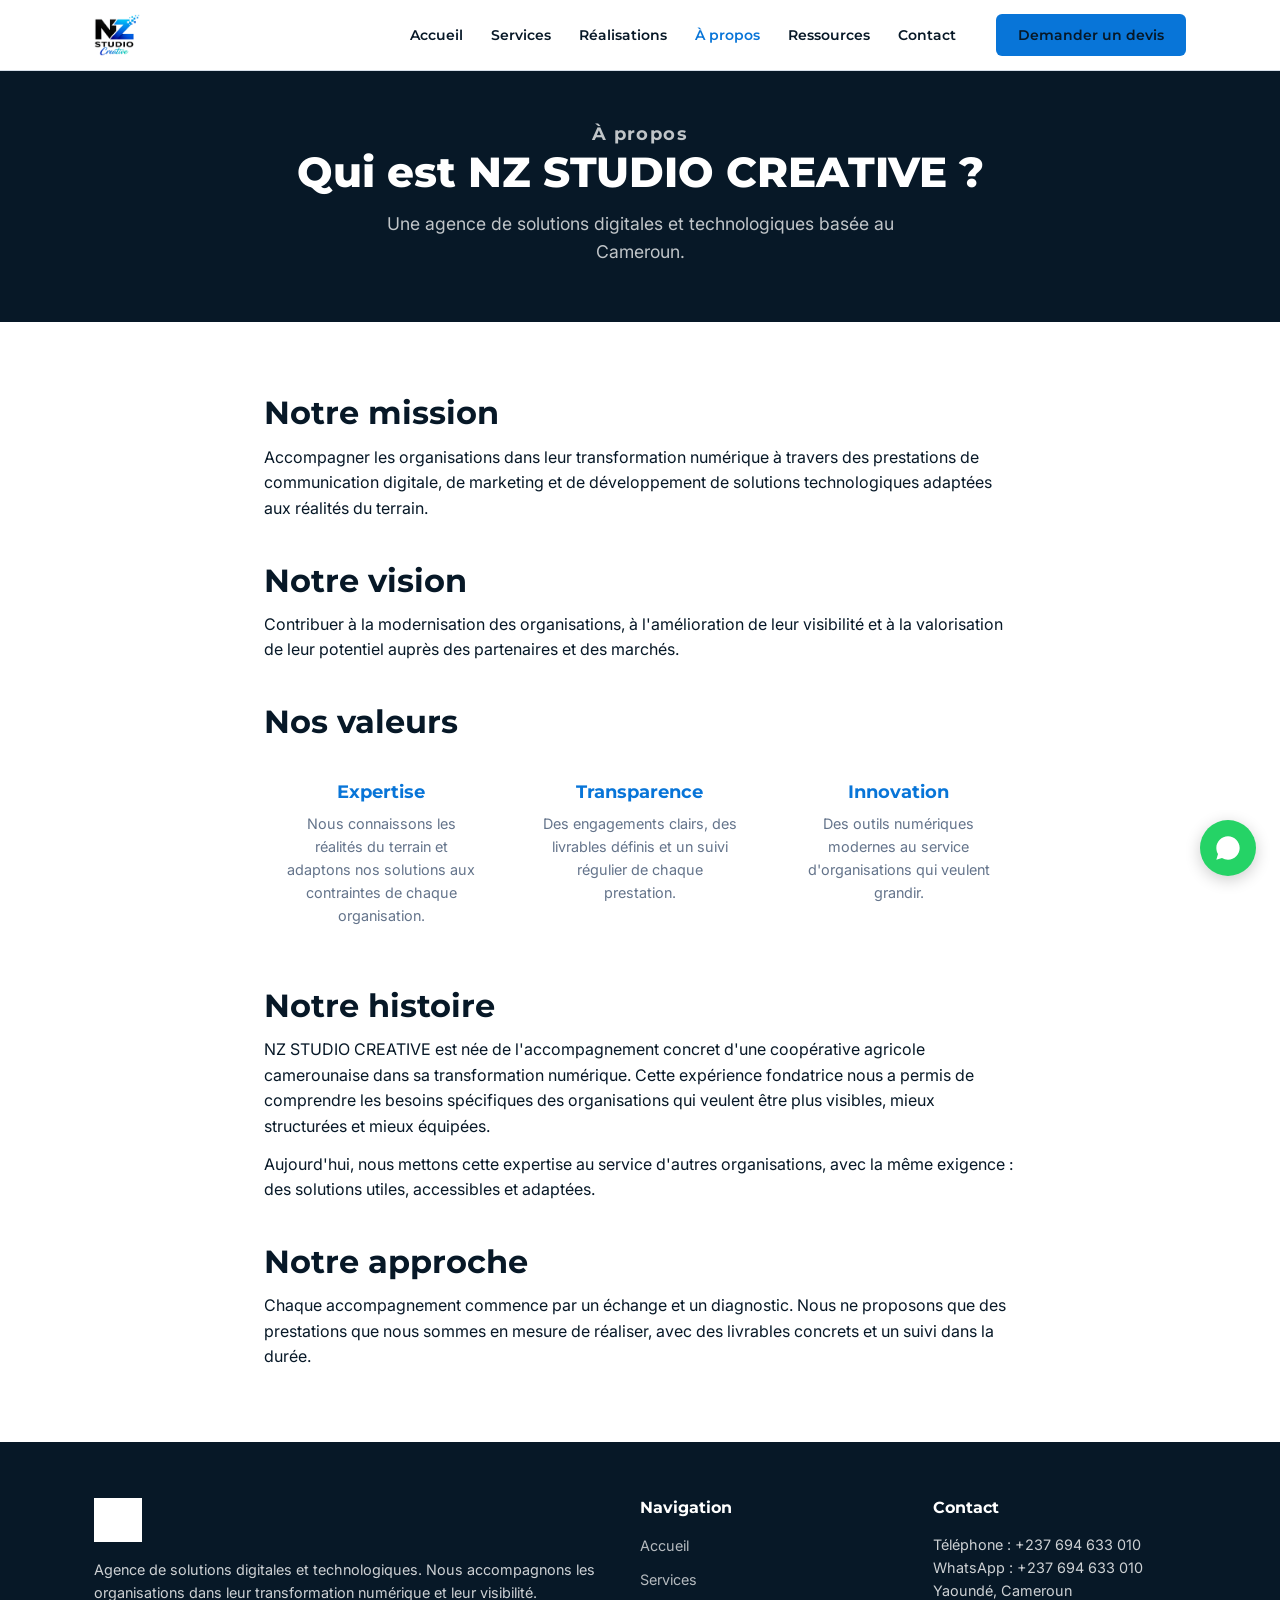
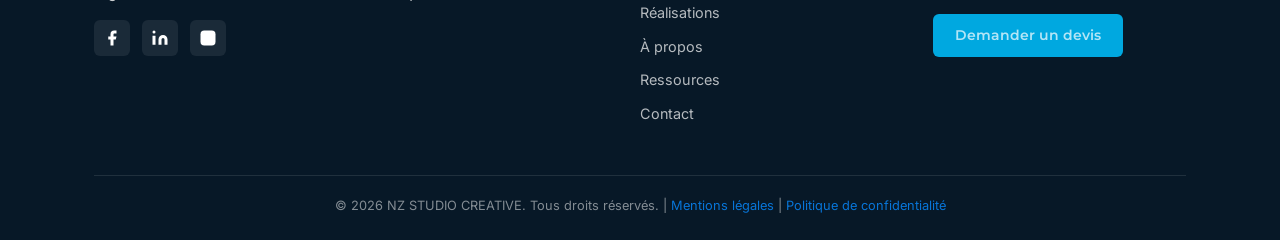
==== a-propos.html @ be0fc458 "feat:site nz-studio" ====
<!DOCTYPE html>
<html lang="fr">
<head>
  <meta charset="UTF-8">
  <meta name="viewport" content="width=device-width, initial-scale=1.0">
  <title>À propos — NZ STUDIO CREATIVE</title>
  <meta name="description" content="NZ STUDIO CREATIVE — Agence de solutions digitales et technologiques. Communication, marketing digital, cartographie agricole et traçabilité.">
  <link rel="stylesheet" href="style.css">
  <link rel="icon" href="img/logo.png" type="image/png">
</head>
<body>
<!-- NAVBAR — include in every page -->
<nav class="navbar" id="navbar">
  <div class="navbar__inner">
    <a href="index.html"><img src="img/logo.png" alt="NZ Studio Creative" class="navbar__logo"></a>
    <button class="navbar__toggle" id="navToggle" aria-label="Menu">
      <span></span><span></span><span></span>
    </button>
    <ul class="navbar__links" id="navLinks">
      <li><a href="index.html">Accueil</a></li>
      <li><a href="services.html">Services</a></li>
      <li><a href="realisations.html">Réalisations</a></li>
      <li><a href="a-propos.html" class="active">À propos</a></li>
      <li><a href="ressources.html">Ressources</a></li>
      <li><a href="contact.html">Contact</a></li>
      <li class="navbar__cta"><a href="devis.html" class="btn btn--primary btn--small">Demander un devis</a></li>
    </ul>
  </div>
</nav>

<section class="page-header">
  <div class="container">
    <p class="section-label">À propos</p>
    <h1>Qui est NZ STUDIO CREATIVE ?</h1>
    <p>Une agence de solutions digitales et technologiques basée au Cameroun.</p>
  </div>
</section>

<section class="section">
  <div class="container" style="max-width:800px">
    <h2>Notre mission</h2>
    <p>Accompagner les organisations dans leur transformation numérique à travers des prestations de communication digitale, de marketing et de développement de solutions technologiques adaptées aux réalités du terrain.</p>

    <h2 style="margin-top:40px">Notre vision</h2>
    <p>Contribuer à la modernisation des organisations, à l'amélioration de leur visibilité et à la valorisation de leur potentiel auprès des partenaires et des marchés.</p>

    <h2 style="margin-top:40px">Nos valeurs</h2>
    <div class="grid-3" style="margin-top:20px">
      <div style="text-align:center;padding:20px"><h3 class="text-blue">Expertise</h3><p style="color:var(--gray);font-size:.9rem">Nous connaissons les réalités du terrain et adaptons nos solutions aux contraintes de chaque organisation.</p></div>
      <div style="text-align:center;padding:20px"><h3 class="text-blue">Transparence</h3><p style="color:var(--gray);font-size:.9rem">Des engagements clairs, des livrables définis et un suivi régulier de chaque prestation.</p></div>
      <div style="text-align:center;padding:20px"><h3 class="text-blue">Innovation</h3><p style="color:var(--gray);font-size:.9rem">Des outils numériques modernes au service d'organisations qui veulent grandir.</p></div>
    </div>

    <h2 style="margin-top:40px">Notre histoire</h2>
    <p>NZ STUDIO CREATIVE est née de l'accompagnement concret d'une coopérative agricole camerounaise dans sa transformation numérique. Cette expérience fondatrice nous a permis de comprendre les besoins spécifiques des organisations qui veulent être plus visibles, mieux structurées et mieux équipées.</p>
    <p>Aujourd'hui, nous mettons cette expertise au service d'autres organisations, avec la même exigence : des solutions utiles, accessibles et adaptées.</p>

    <h2 style="margin-top:40px">Notre approche</h2>
    <p>Chaque accompagnement commence par un échange et un diagnostic. Nous ne proposons que des prestations que nous sommes en mesure de réaliser, avec des livrables concrets et un suivi dans la durée.</p>
  </div>
</section>

<!-- FOOTER — include in every page -->
<footer class="footer">
  <div class="container">
    <div class="footer__grid">
      <div class="footer__col">
        <img src="img/logo.png" alt="NZ Studio Creative" style="height:44px;margin-bottom:16px;filter:brightness(0) invert(1)">
        <p>Agence de solutions digitales et technologiques. Nous accompagnons les organisations dans leur transformation numérique et leur visibilité.</p>
        <div class="footer__social">
          <a href="#" aria-label="Facebook"><svg viewBox="0 0 24 24"><path d="M18 2h-3a5 5 0 00-5 5v3H7v4h3v8h4v-8h3l1-4h-4V7a1 1 0 011-1h3z"/></svg></a>
          <a href="#" aria-label="LinkedIn"><svg viewBox="0 0 24 24"><path d="M16 8a6 6 0 016 6v7h-4v-7a2 2 0 00-4 0v7h-4v-7a6 6 0 016-6zM2 9h4v12H2zM4 2a2 2 0 110 4 2 2 0 010-4z"/></svg></a>
          <a href="#" aria-label="Instagram"><svg viewBox="0 0 24 24"><rect x="2" y="2" width="20" height="20" rx="5"/><circle cx="12" cy="12" r="4.5"/><circle cx="17.5" cy="6.5" r="1.5"/></svg></a>
        </div>
      </div>
      <div class="footer__col">
        <h4>Navigation</h4>
        <ul>
          <li><a href="index.html">Accueil</a></li>
          <li><a href="services.html">Services</a></li>
          <li><a href="realisations.html">Réalisations</a></li>
          <li><a href="a-propos.html">À propos</a></li>
          <li><a href="ressources.html">Ressources</a></li>
          <li><a href="contact.html">Contact</a></li>
        </ul>
      </div>
      <div class="footer__col">
        <h4>Contact</h4>
        <p>Téléphone : +237 694 633 010<br>WhatsApp : +237 694 633 010<br>Yaoundé, Cameroun</p>
        <p style="margin-top:12px"><a href="devis.html" class="btn btn--cyan btn--small">Demander un devis</a></p>
      </div>
    </div>
    <div class="footer__bottom">
      © 2026 NZ STUDIO CREATIVE. Tous droits réservés. | <a href="#">Mentions légales</a> | <a href="#">Politique de confidentialité</a>
    </div>
  </div>
</footer>

<!-- WHATSAPP FLOAT — include in every page -->
<a href="https://wa.me/237694633010" target="_blank" class="wa-float" aria-label="Nous contacter sur WhatsApp">
  <svg viewBox="0 0 24 24"><path d="M17.472 14.382c-.297-.149-1.758-.867-2.03-.967-.273-.099-.471-.148-.67.15-.197.297-.767.966-.94 1.164-.173.199-.347.223-.644.075-.297-.15-1.255-.463-2.39-1.475-.883-.788-1.48-1.761-1.653-2.059-.173-.297-.018-.458.13-.606.134-.133.298-.347.446-.52.149-.174.198-.298.298-.497.099-.198.05-.371-.025-.52-.075-.149-.669-1.612-.916-2.207-.242-.579-.487-.5-.669-.51l-.57-.01c-.198 0-.52.074-.792.372-.272.297-1.04 1.016-1.04 2.479 0 1.462 1.065 2.875 1.213 3.074.149.198 2.096 3.2 5.077 4.487.709.306 1.262.489 1.694.625.712.227 1.36.195 1.871.118.571-.085 1.758-.719 2.006-1.413.248-.694.248-1.289.173-1.413-.074-.124-.272-.198-.57-.347z"/><path d="M12 2C6.477 2 2 6.477 2 12c0 1.89.525 3.66 1.438 5.168L2 22l4.832-1.438A9.955 9.955 0 0012 22c5.523 0 10-4.477 10-10S17.523 2 12 2z"/></svg>
</a>

<!-- JS — include before </body> in every page -->
<script>
  // Navbar scroll shadow
  window.addEventListener('scroll', () => {
    document.getElementById('navbar').classList.toggle('scrolled', window.scrollY > 10);
  });
  // Mobile menu toggle
  document.getElementById('navToggle').addEventListener('click', () => {
    document.getElementById('navLinks').classList.toggle('open');
  });
  // Close menu on link click (mobile)
  document.querySelectorAll('.navbar__links a').forEach(a => {
    a.addEventListener('click', () => document.getElementById('navLinks').classList.remove('open'));
  });
</script>

</body>
</html>
---- style.css ----
/* ============================================
   NZ STUDIO CREATIVE — Site Web
   Palette : Charte graphique validée
   Polices : Montserrat (titres) · Inter (texte)
   ============================================ */

/* --- Google Fonts --- */
@import url('https://fonts.googleapis.com/css2?family=Inter:wght@400;500;600;700&family=Montserrat:wght@500;600;700;800&display=swap');

/* --- Variables --- */
:root {
  --navy: #071827;
  --blue: #0875D8;
  --cyan: #00A8E0;
  --turq: #00BFA8;
  --marine: #071C91;
  --panel: #10283C;
  --light: #F3F6FA;
  --gray: #64748B;
  --line: #D5DEE9;
  --white: #FFFFFF;
  --font-head: 'Montserrat', sans-serif;
  --font-body: 'Inter', sans-serif;
  --max-w: 1140px;
  --gap: 24px;
}

/* --- Reset --- */
*, *::before, *::after { box-sizing: border-box; margin: 0; padding: 0; }
html { scroll-behavior: smooth; scroll-padding-top: 80px; }
body { font-family: var(--font-body); font-size: 16px; line-height: 1.6; color: var(--navy); background: var(--white); }
img { max-width: 100%; height: auto; display: block; }
a { color: var(--blue); text-decoration: none; transition: color .2s; }
a:hover { color: var(--cyan); }
ul, ol { padding-left: 1.2em; }

/* --- Utility --- */
.container { max-width: var(--max-w); margin: 0 auto; padding: 0 var(--gap); }
.section { padding: 72px 0; }
.section--light { background: var(--light); }
.section--dark { background: var(--navy); color: var(--white); }
.section--dark a { color: var(--cyan); }
.text-center { text-align: center; }
.text-blue { color: var(--blue); }
.text-cyan { color: var(--cyan); }
.text-gray { color: var(--gray); }
.sr-only { position: absolute; width: 1px; height: 1px; overflow: hidden; clip: rect(0,0,0,0); }

/* --- Typography --- */
h1, h2, h3, h4 { font-family: var(--font-head); line-height: 1.2; }
h1 { font-size: clamp(1.8rem, 4vw, 2.6rem); font-weight: 800; margin-bottom: 16px; }
h2 { font-size: clamp(1.4rem, 3vw, 2rem); font-weight: 700; margin-bottom: 12px; }
h3 { font-size: 1.15rem; font-weight: 700; margin-bottom: 8px; }
p + p, p + ul, ul + p { margin-top: 12px; }
.section-label { font-family: var(--font-head); font-weight: 700; font-size: .85rem; letter-spacing: .08em; color: var(--blue); margin-bottom: 8px; }
.section--dark .section-label { color: var(--cyan); }

/* --- Buttons --- */
.btn { display: inline-block; font-family: var(--font-head); font-weight: 600; font-size: .95rem; padding: 12px 28px; border-radius: 6px; border: 2px solid transparent; cursor: pointer; transition: background .2s, color .2s, border-color .2s; text-align: center; }
.btn--primary { background: var(--blue); color: var(--white); }
.btn--primary:hover { background: var(--marine); color: var(--white); }
.btn--outline { background: transparent; color: var(--blue); border-color: var(--blue); }
.btn--outline:hover { background: var(--blue); color: var(--white); }
.btn--white { background: var(--white); color: var(--navy); }
.btn--white:hover { background: var(--light); }
.btn--cyan { background: var(--cyan); color: var(--navy); }
.btn--cyan:hover { background: var(--turq); }
.btn--small { padding: 8px 20px; font-size: .85rem; }
.btn + .btn { margin-left: 12px; }

/* --- Navbar --- */
.navbar { position: fixed; top: 0; left: 0; right: 0; z-index: 100; background: var(--white); border-bottom: 1px solid var(--line); transition: box-shadow .3s; }
.navbar.scrolled { box-shadow: 0 2px 12px rgba(7,24,39,.08); }
.navbar__inner { display: flex; align-items: center; justify-content: space-between; max-width: var(--max-w); margin: 0 auto; padding: 0 var(--gap); height: 70px; }
.navbar__logo { height: 42px; }
.navbar__links { display: flex; align-items: center; gap: 28px; list-style: none; }
.navbar__links a { font-family: var(--font-head); font-weight: 600; font-size: .88rem; color: var(--navy); transition: color .2s; }
.navbar__links a:hover, .navbar__links a.active { color: var(--blue); }
.navbar__cta { margin-left: 12px; }
.navbar__toggle { display: none; background: none; border: none; cursor: pointer; padding: 8px; }
.navbar__toggle span { display: block; width: 24px; height: 2px; background: var(--navy); margin: 5px 0; transition: .3s; border-radius: 2px; }

/* --- Hero --- */
.hero { position: relative; min-height: 92vh; display: flex; align-items: center; background: var(--navy); color: var(--white); overflow: hidden; padding-top: 70px; }
.hero__bg { position: absolute; inset: 0; background: linear-gradient(135deg, var(--navy) 0%, var(--panel) 50%, var(--marine) 100%); }
.hero__pixels { position: absolute; top: 0; right: 0; width: 40%; height: 100%; opacity: .15; background-image: radial-gradient(circle 3px at 20% 15%, var(--blue) 100%, transparent 100%), radial-gradient(circle 5px at 70% 25%, var(--cyan) 100%, transparent 100%), radial-gradient(circle 2px at 45% 60%, var(--turq) 100%, transparent 100%), radial-gradient(circle 4px at 80% 70%, var(--blue) 100%, transparent 100%), radial-gradient(circle 6px at 30% 85%, var(--cyan) 100%, transparent 100%), radial-gradient(circle 3px at 90% 10%, var(--turq) 100%, transparent 100%), radial-gradient(circle 7px at 60% 40%, var(--blue) 100%, transparent 100%), radial-gradient(circle 2px at 15% 50%, var(--cyan) 100%, transparent 100%); }
.hero__content { position: relative; z-index: 1; max-width: 640px; }
.hero__content h1 { font-size: clamp(2rem, 5vw, 3rem); margin-bottom: 20px; }
.hero__content p { font-size: 1.1rem; color: rgba(255,255,255,.85); margin-bottom: 28px; line-height: 1.7; }
.hero__buttons { display: flex; flex-wrap: wrap; gap: 12px; }
.hero__corner { position: absolute; right: 0; bottom: 0; width: 180px; height: 135px; }

/* --- Grid cards --- */
.grid-2 { display: grid; grid-template-columns: repeat(2, 1fr); gap: var(--gap); }
.grid-3 { display: grid; grid-template-columns: repeat(3, 1fr); gap: var(--gap); }
.grid-4 { display: grid; grid-template-columns: repeat(4, 1fr); gap: var(--gap); }

.card { background: var(--white); border: 1px solid var(--line); border-radius: 8px; overflow: hidden; transition: box-shadow .2s, transform .2s; }
.card:hover { box-shadow: 0 4px 20px rgba(7,24,39,.08); transform: translateY(-2px); }
.card__img { width: 100%; height: 200px; object-fit: cover; }
.card__body { padding: 24px; }
.card__body h3 { color: var(--navy); }
.card__body p { color: var(--gray); font-size: .95rem; margin-top: 8px; }
.card__body .btn { margin-top: 16px; }

/* --- Domain blocks --- */
.domain-block { border-radius: 8px; overflow: hidden; }
.domain-block__img { width: 100%; height: 240px; object-fit: cover; }
.domain-block__body { padding: 28px; }
.domain-block__body h3 { font-size: 1.25rem; margin-bottom: 8px; }
.domain-block--comm { border-top: 4px solid var(--blue); background: var(--white); }
.domain-block--tech { border-top: 4px solid var(--cyan); background: var(--white); }

/* --- Why us --- */
.why-grid { display: grid; grid-template-columns: repeat(auto-fit, minmax(220px, 1fr)); gap: var(--gap); }
.why-item { text-align: center; padding: 28px 16px; }
.why-item__icon { width: 56px; height: 56px; margin: 0 auto 16px; background: var(--light); border-radius: 12px; display: flex; align-items: center; justify-content: center; }
.why-item__icon svg { width: 28px; height: 28px; color: var(--blue); }
.why-item h3 { font-size: 1rem; margin-bottom: 6px; }
.why-item p { font-size: .9rem; color: var(--gray); }

/* --- Steps --- */
.steps { display: flex; flex-direction: column; gap: 16px; max-width: 700px; }
.step { display: flex; gap: 20px; align-items: flex-start; }
.step__num { flex: none; width: 44px; height: 44px; border-radius: 8px; background: var(--blue); color: var(--white); font-family: var(--font-head); font-weight: 700; font-size: 1.1rem; display: flex; align-items: center; justify-content: center; }
.step__text h3 { margin-bottom: 4px; }
.step__text p { font-size: .95rem; color: var(--gray); }

/* --- Realisation card --- */
.real-card { display: grid; grid-template-columns: 1fr 1fr; gap: 40px; align-items: center; }
.real-card__img { border-radius: 8px; width: 100%; height: 300px; object-fit: cover; }
.real-card__links { display: flex; flex-wrap: wrap; gap: 10px; margin-top: 16px; }

/* --- Form --- */
.form { max-width: 600px; }
.form__group { margin-bottom: 16px; }
.form__group label { display: block; font-weight: 600; font-size: .9rem; margin-bottom: 4px; color: var(--navy); }
.form__group input, .form__group select, .form__group textarea { width: 100%; padding: 10px 14px; border: 1px solid var(--line); border-radius: 6px; font-family: var(--font-body); font-size: .95rem; color: var(--navy); background: var(--white); transition: border-color .2s; }
.form__group input:focus, .form__group select:focus, .form__group textarea:focus { outline: none; border-color: var(--blue); box-shadow: 0 0 0 3px rgba(8,117,216,.12); }
.form__group textarea { min-height: 100px; resize: vertical; }
.form__row { display: grid; grid-template-columns: 1fr 1fr; gap: 16px; }

/* --- Footer --- */
.footer { background: var(--navy); color: rgba(255,255,255,.8); padding: 56px 0 24px; }
.footer__grid { display: grid; grid-template-columns: 2fr 1fr 1fr; gap: 40px; margin-bottom: 40px; }
.footer__col h4 { color: var(--white); font-family: var(--font-head); font-size: 1rem; margin-bottom: 16px; }
.footer__col p { font-size: .9rem; line-height: 1.6; }
.footer__col ul { list-style: none; padding: 0; }
.footer__col li { margin-bottom: 8px; }
.footer__col a { color: rgba(255,255,255,.7); font-size: .9rem; }
.footer__col a:hover { color: var(--cyan); }
.footer__social { display: flex; gap: 12px; margin-top: 16px; }
.footer__social a { width: 36px; height: 36px; border-radius: 6px; background: rgba(255,255,255,.08); display: flex; align-items: center; justify-content: center; transition: background .2s; }
.footer__social a:hover { background: var(--blue); }
.footer__social svg { width: 18px; height: 18px; fill: var(--white); }
.footer__bottom { border-top: 1px solid rgba(255,255,255,.1); padding-top: 20px; text-align: center; font-size: .8rem; color: rgba(255,255,255,.5); }

/* --- WhatsApp float --- */
.wa-float { position: fixed; bottom: 24px; right: 24px; z-index: 90; width: 56px; height: 56px; border-radius: 50%; background: #25D366; display: flex; align-items: center; justify-content: center; box-shadow: 0 4px 16px rgba(0,0,0,.2); transition: transform .2s; }
.wa-float:hover { transform: scale(1.08); }
.wa-float svg { width: 28px; height: 28px; fill: var(--white); }

/* --- Page header (inner pages) --- */
.page-header { background: var(--navy); color: var(--white); padding: 120px 0 56px; text-align: center; }
.page-header h1 { margin-bottom: 12px; }
.page-header p { color: rgba(255,255,255,.75); font-size: 1.1rem; max-width: 600px; margin: 0 auto; }

/* --- Service detail --- */
.service-block { padding: 40px 0; border-bottom: 1px solid var(--line); }
.service-block:last-child { border-bottom: none; }
.service-block h3 { font-size: 1.3rem; color: var(--navy); margin-bottom: 8px; }
.service-block p { color: var(--gray); max-width: 700px; }
.service-block ul { color: var(--gray); margin-top: 12px; max-width: 700px; }
.service-block li { margin-bottom: 6px; }
.service-block .btn { margin-top: 20px; }

/* --- Callout --- */
.callout { background: var(--light); border-left: 4px solid var(--blue); border-radius: 6px; padding: 20px 24px; margin: 24px 0; }
.callout p { margin: 0; font-size: .95rem; }

/* --- Blog card --- */
.blog-card { background: var(--white); border: 1px solid var(--line); border-radius: 8px; overflow: hidden; }
.blog-card__img { height: 180px; object-fit: cover; width: 100%; }
.blog-card__body { padding: 20px; }
.blog-card__date { font-size: .8rem; color: var(--gray); }
.blog-card__body h3 { font-size: 1rem; margin: 8px 0; }
.blog-card__body p { font-size: .88rem; color: var(--gray); }

/* --- Contact info --- */
.contact-grid { display: grid; grid-template-columns: 1fr 1fr; gap: 40px; align-items: start; }
.contact-item { display: flex; gap: 14px; align-items: flex-start; margin-bottom: 20px; }
.contact-item__icon { flex: none; width: 44px; height: 44px; border-radius: 8px; background: var(--light); display: flex; align-items: center; justify-content: center; }
.contact-item__icon svg { width: 22px; height: 22px; color: var(--blue); }

/* --- Map placeholder --- */
.map-placeholder { width: 100%; height: 300px; background: var(--light); border-radius: 8px; display: flex; align-items: center; justify-content: center; color: var(--gray); font-size: .9rem; border: 1px solid var(--line); }

/* ============================================
   RESPONSIVE
   ============================================ */
@media (max-width: 992px) {
  .grid-3, .grid-4 { grid-template-columns: repeat(2, 1fr); }
  .footer__grid { grid-template-columns: 1fr 1fr; }
  .real-card { grid-template-columns: 1fr; }
  .contact-grid { grid-template-columns: 1fr; }
}
@media (max-width: 768px) {
  .navbar__links { display: none; flex-direction: column; position: absolute; top: 70px; left: 0; right: 0; background: var(--white); padding: 20px var(--gap); border-bottom: 1px solid var(--line); gap: 16px; box-shadow: 0 4px 12px rgba(0,0,0,.08); }
  .navbar__links.open { display: flex; }
  .navbar__toggle { display: block; }
  .navbar__cta { display: none; }
  .hero__content h1 { font-size: 1.8rem; }
  .grid-2, .grid-3, .grid-4 { grid-template-columns: 1fr; }
  .footer__grid { grid-template-columns: 1fr; }
  .form__row { grid-template-columns: 1fr; }
  .btn + .btn { margin-left: 0; margin-top: 8px; }
  .hero__buttons { flex-direction: column; }
  .section { padding: 48px 0; }
}
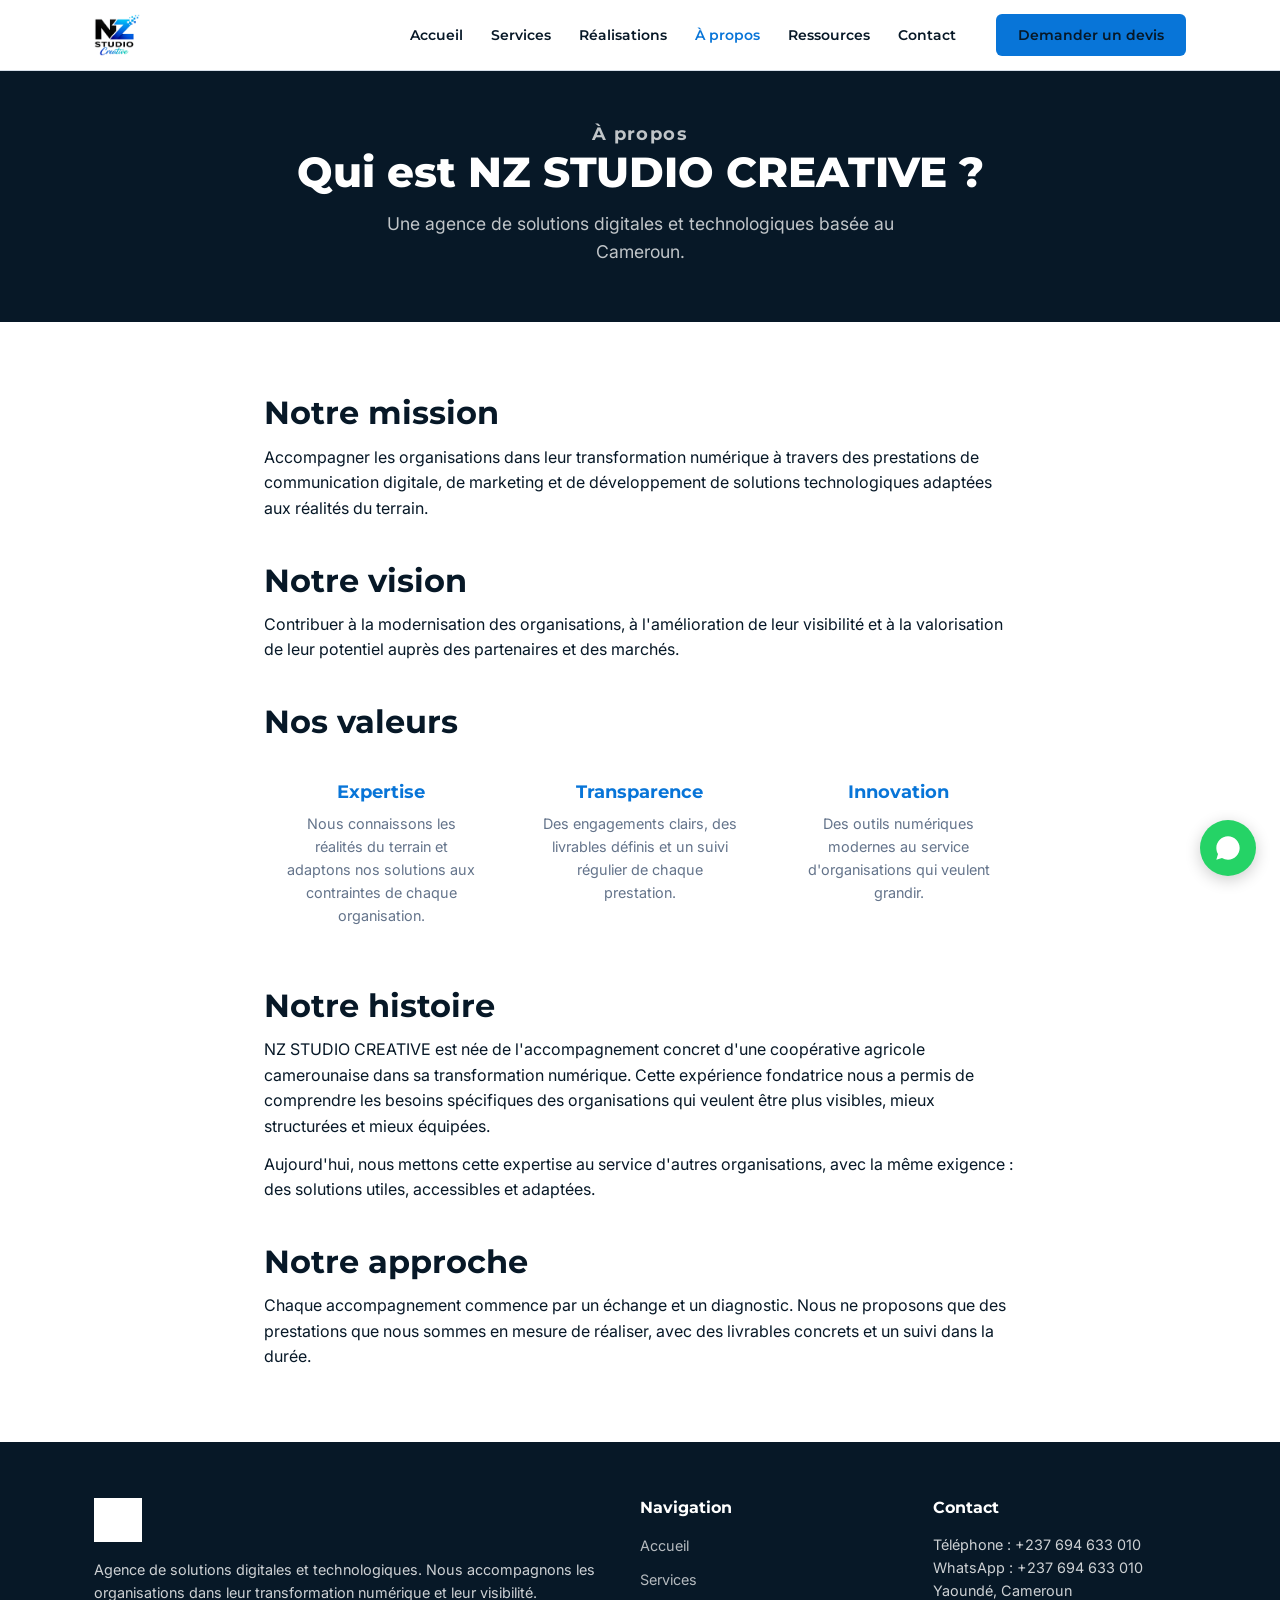
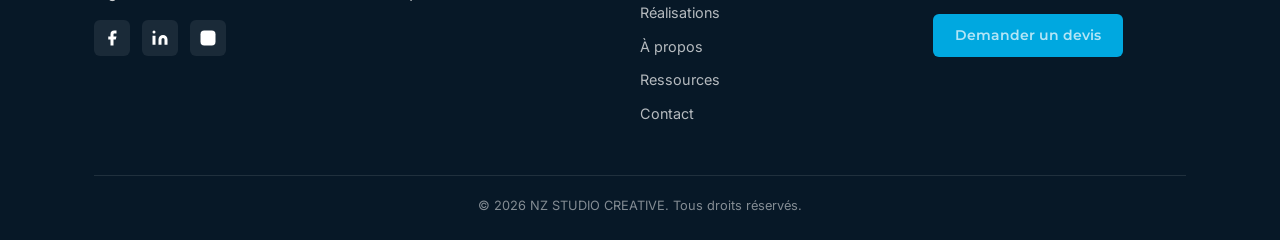
==== commit b61006a5: "fix:Suppression des pages confidentialites" ====
--- a/a-propos.html
+++ b/a-propos.html
@@ -91,7 +91,7 @@
       </div>
     </div>
     <div class="footer__bottom">
-      © 2026 NZ STUDIO CREATIVE. Tous droits réservés. | <a href="#">Mentions légales</a> | <a href="#">Politique de confidentialité</a>
+      © 2026 NZ STUDIO CREATIVE. Tous droits réservés.
     </div>
   </div>
 </footer>
